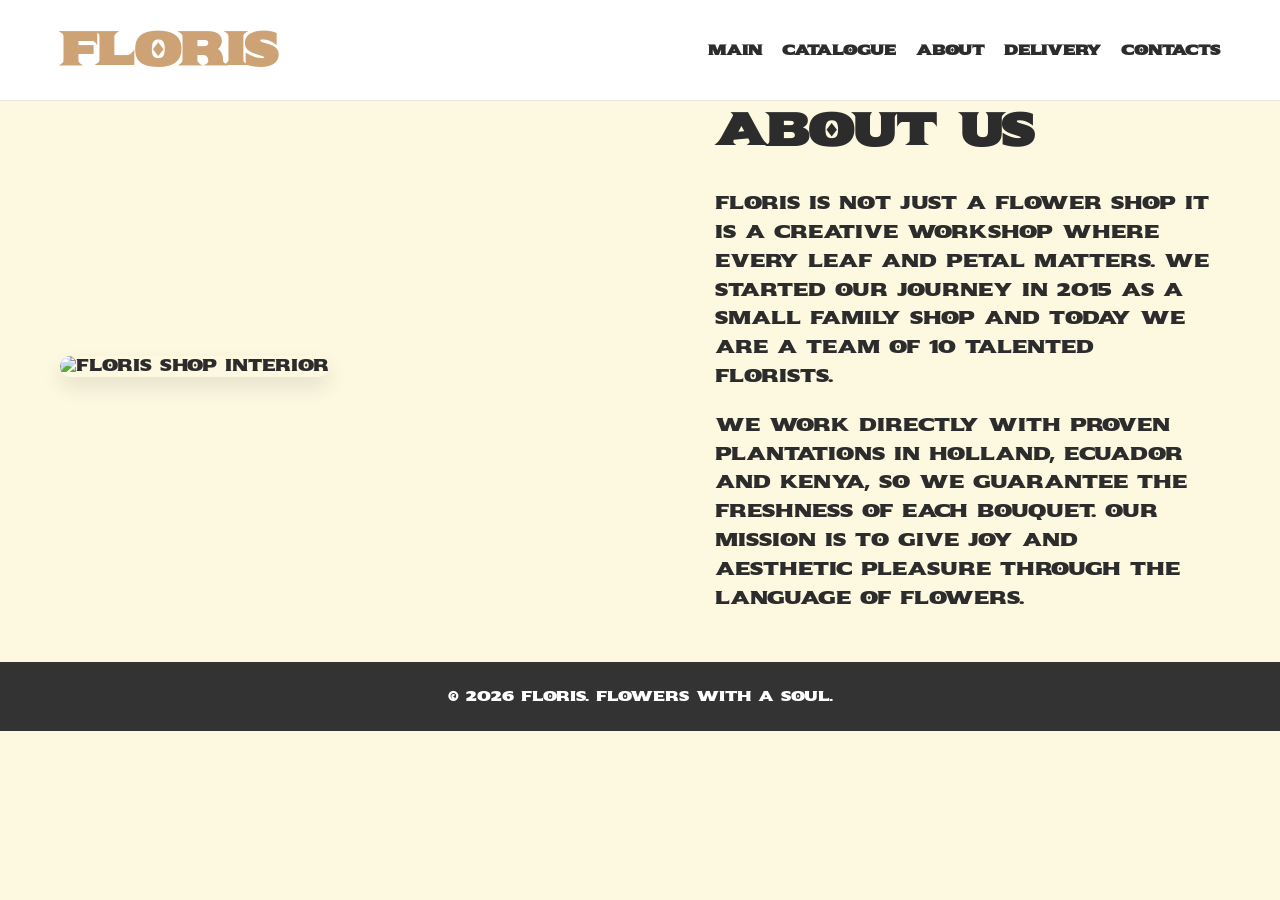
==== about.html @ edd5c046 "Add files via upload" ====
<!DOCTYPE html>
<html lang="uk">

<head>
    <meta charset="UTF-8">
    <title>Floris - Про нас</title>
    <link rel="stylesheet" href="style.css">
</head>

<body>
    <header>
        <div class="container header-inner">
            <a href="index.html" class="logo">FLORIS</a>
            <input type="checkbox" id="menu-toggle" class="menu-toggle">
            <label for="menu-toggle" class="menu-icon">&#9776;</label>

            <nav>
                <ul>
                    <li><a href="index.html">MAIN</a></li>
                    <li><a href="catalogue.html">CATALOGUE</a></li>
                    <li><a href="about.html">ABOUT</a></li>
                    <li><a href="delivery.html">DELIVERY</a></li>
                    <li><a href="contacts.html">CONTACTS</a></li>
                </ul>
            </nav>
        </div>
    </header>

    <div class="container about-section">
        <div class="about-image">
            <img src="images/shop.png" alt="Floris Shop Interior">
        </div>
        <div class="about-text">
            <h2>ABOUT US</h2>
            <p>FLORIS IS NOT JUST A FLOWER SHOP IT IS A CREATIVE WORKSHOP WHERE EVERY LEAF AND PETAL MATTERS. WE STARTED
                OUR JOURNEY IN 2015 AS A SMALL FAMILY SHOP AND TODAY WE ARE A TEAM OF 10 TALENTED FLORISTS.</p>
            <p>WE WORK DIRECTLY WITH PROVEN PLANTATIONS IN HOLLAND, ECUADOR AND KENYA, SO WE GUARANTEE THE FRESHNESS OF
                EACH BOUQUET. OUR MISSION IS TO GIVE JOY AND AESTHETIC PLEASURE THROUGH THE LANGUAGE OF FLOWERS.</p>
        </div>
    </div>

    <footer>© 2026 FLORIS. FLOWERS WITH A SOUL.</footer>
</body>

</html>
---- style.css ----
/* Підключення шрифту */
@import url('https://fonts.googleapis.com/css2?family=Sekuya&display=swap');

/* Базові налаштування */
:root {
    --bg-color: #FDF9E1;
    --accent-color: #CDA274;
    --dark-text: #2C2C2C;
    --white: #FFFFFF;
    --footer-bg: #333333;
}

* {
    box-sizing: border-box;
    margin: 0;
    padding: 0;
}

body {
    font-family: 'Sekuya', sans-serif;
    background-color: var(--bg-color);
    color: var(--dark-text);
    text-transform: uppercase;
    line-height: 1.3;
}

.container {
    max-width: 1200px;
    margin: 0 auto;
    padding: 0 20px;
}

/* Header */
header {
    background-color: var(--white);
    padding: 20px 0;
    border-bottom: 1px solid rgba(0, 0, 0, 0.1);
}

.header-inner {
    display: flex;
    justify-content: space-between;
    align-items: center;
}

.logo {
    font-size: 46px;
    color: var(--accent-color);
    text-decoration: none;
    font-weight: bold;
}

/* Приховуємо чекбокс та іконку на великих екранах */
.menu-toggle {
    display: none;
}

.menu-icon {
    display: none;
    font-size: 35px;
    cursor: pointer;
    color: var(--accent-color);
    user-select: none;
}

nav ul {
    display: flex;
    list-style: none;
    gap: 20px;
}

nav a {
    text-decoration: none;
    color: var(--dark-text);
    font-weight: bold;
    font-size: 14px;
    transition: color 0.3s;
}

nav a:hover {
    color: var(--accent-color);
}

/* Кнопки */
.btn {
    background-color: var(--accent-color);
    color: var(--dark-text);
    padding: 15px 30px;
    border: none;
    border-radius: 4px;
    cursor: pointer;
    font-family: 'Sekuya';
    text-decoration: none;
    display: inline-block;
    transition: opacity 0.3s;
}

.btn:hover {
    opacity: 0.9;
}

/* Footer */
footer {
    background-color: var(--footer-bg);
    color: var(--white);
    text-align: center;
    padding: 25px 0;
    font-size: 14px;
    margin-top: 30px;
    margin-bottom: 30px;
}

/* --- Секції сторінок --- */

/* Головна (Main) */
.hero {
    height: 500px;
    background: linear-gradient(rgba(0, 0, 0, 0.2), rgba(0, 0, 0, 0.2)), url('images/hero.jpg') center/cover;
    display: flex;
    flex-direction: column;
    justify-content: center;
    align-items: center;
    text-align: center;
    color: var(--white);
}

.hero h1 {
    font-size: 42px;
    margin-bottom: 10px;
}

.hero p {
    font-size: 16px;
    margin-bottom: 30px;
}

.categories-title {
    text-align: center;
    font-size: 40px;
    margin: 40px 0;
}

.category-row {
    height: 180px;
    margin: auto;
    margin-bottom: 20px;
    border-radius: 12px;
    max-width: 1024px;
    display: flex;
    flex-direction: column;
    justify-content: center;
    align-items: center;
    background-size: cover;
    background-position: center;
    color: var(--white);
    position: relative;
    overflow: hidden;
}

.category-row::before {
    content: "";
    position: absolute;
    top: 0;
    left: 0;
    width: 100%;
    height: 100%;
    background: rgba(0, 0, 0, 0.3);
}

.category-row h3,
.category-row .btn {
    position: relative;
    z-index: 1;
}

.category-row h3 {
    font-size: 32px;
    margin-bottom: 10px;
}

/* Каталог (Catalogue) */
.toolbar {
    display: flex;
    justify-content: space-between;
    margin: 30px 0;
}

.tool-box {
    background: var(--white);
    padding: 15px 40px;
    border-radius: 8px;
    font-weight: bold;
    box-shadow: 0 2px 5px rgba(0, 0, 0, 0.05);
}

.product-grid {
    display: grid;
    grid-template-columns: repeat(3, 1fr);
    gap: 25px;
    margin-bottom: 40px;
}

.product-card {
    background: var(--white);
    padding: 20px;
    border-radius: 15px;
    text-align: center;
}

.product-card img {
    width: 100%;
    border-radius: 10px;
    margin-bottom: 15px;
    height: 250px;
    object-fit: cover;
}

.product-card h4 {
    margin-bottom: 15px;
    font-size: 18px;
}

.product-card .btn {
    width: 100%;
    font-size: 20px;
}

/* Про нас (About) */
.about-section {
    display: grid;
    grid-template-columns: 1.2fr 1fr;
    gap: 50px;
    padding: 60px 20;
    align-items: center;
}

.about-image img {
    width: 100%;
    border-radius: 20px;
    box-shadow: 0 10px 20px rgba(0, 0, 0, 0.1);
}

.about-text h2 {
    font-size: 45px;
    margin-bottom: 30px;
}

.about-text p {
    margin-bottom: 20px;
    line-height: 1.6;
    font-size: 18px;
}

/* Доставка (Delivery) */
.delivery-grid {
    display: grid;
    grid-template-columns: 1fr 1fr;
    gap: 30px;
    margin-top: 40px;
}

.info-card {
    background: var(--white);
    padding: 40px;
    border-radius: 20px;
    box-shadow: 10px 10px 0 rgba(205, 162, 116, 0.15);
}

.info-card h3 {
    font-size: 35px;
    margin-bottom: 20px;
}

.info-card p {
    font-size: 20px;
}

.payment-card {
    grid-row: span 1;
    display: flex;
    flex-direction: column;
    justify-content: center;
}

/* Контакти (Contacts) */
.contact-layout {
    display: grid;
    grid-template-columns: 1.2fr 1fr;
    gap: 60px;
    padding: 60px 0;
}

.map-box {
    background: var(--white);
    padding: 15px;
    border-radius: 20px;
    text-align: center;
}

.map-box img {
    width: 100%;
    border-radius: 15px;
    margin-bottom: 20px;
}

.map-box h3 {
    font-size: 24px;
}

.contact-info h2 {
    font-size: 48px;
    margin-bottom: 40px;
}

.contact-item {
    margin-bottom: 35px;
}

.contact-item h3 {
    font-size: 28px;
    margin-bottom: 15px;
    color: var(--accent-color);
}

.contact-item p {
    font-size: 20px;
    margin-bottom: 8px;
}

/* Медіа-запит для планшетів та смартфонів (до 768px) */
@media (max-width: 768px) {

    /* Налаштування хедера для правильного позиціонування меню */
    .header-inner {
        position: relative;
        align-items: center;
    }

    /* Показуємо іконку списку */
    .menu-icon {
        display: block;
    }

    /* Ховаємо і відриваємо навігацію з потоку, щоб падала ПОВЕРХ контенту */
    nav {
        display: none;
        position: absolute;
        top: 100%;
        left: 0;
        width: 100%;
        z-index: 999;
        margin-top: 20px;
    }

    /* Вертикальний дизайн самого списку меню */
    nav ul {
        flex-direction: column;
        align-items: center;
        gap: 20px;
        background-color: var(--white);
        padding: 30px 0;
        border-radius: 0 0 15px 15px;
        /* Заокруглені кути знизу */
        box-shadow: 0 15px 25px rgba(0, 0, 0, 0.15);
        /* Тінь для ефекту глибини */
    }

    /* Якщо чекбокс натиснуто, показуємо сусідній тег nav */
    .menu-toggle:checked~nav {
        display: block;
    }

    /* Каталог: 2 товари в ряд */
    .product-grid {
        grid-template-columns: repeat(2, 1fr);
    }

    .toolbar {
        flex-direction: column;
        gap: 15px;
    }

    .search-box {
        width: 100%;
        display: flex;
    }

    .search-box input {
        flex-grow: 1;
    }

    /* Про нас, Доставка, Контакти: 1 колонка замість 2 */
    .info-card {
        padding: 20px;
    }

    .info-card h3 {
        font-size: 24px;
        margin-bottom: 10px;
    }

    .info-card p {
        font-size: 12px;
    }

    .about-section,
    .delivery-grid,
    .contact-layout {
        grid-template-columns: 1fr;
        gap: 30px;
    }

    /* Зменшення великих шрифтів */
    .hero h1 {
        font-size: 32px;
    }

    .about-text h2,
    .contact-info h2 {
        font-size: 36px;
    }

    h2 {
        font-size: 32px !important;
    }
}

/* Медіа-запит для мобільних телефонів (до 480px) */
@media (max-width: 480px) {

    /* Каталог: 1 товар в ряд на смартфонах */
    .product-grid {
        grid-template-columns: 1fr;
    }

    .hero h1 {
        font-size: 26px;
    }

    .hero p {
        font-size: 14px;
    }

    .logo {
        font-size: 36px;
    }

    .info-card {
        padding: 10px;
    }

    .categories-title {
        font-size: 22px !important;
    }

    h2 {
        font-size: 24px !important;
    }

    h3 {
        font-size: 20px !important;
    }

    .category-row h3 {
        font-size: 24px;
    }
}
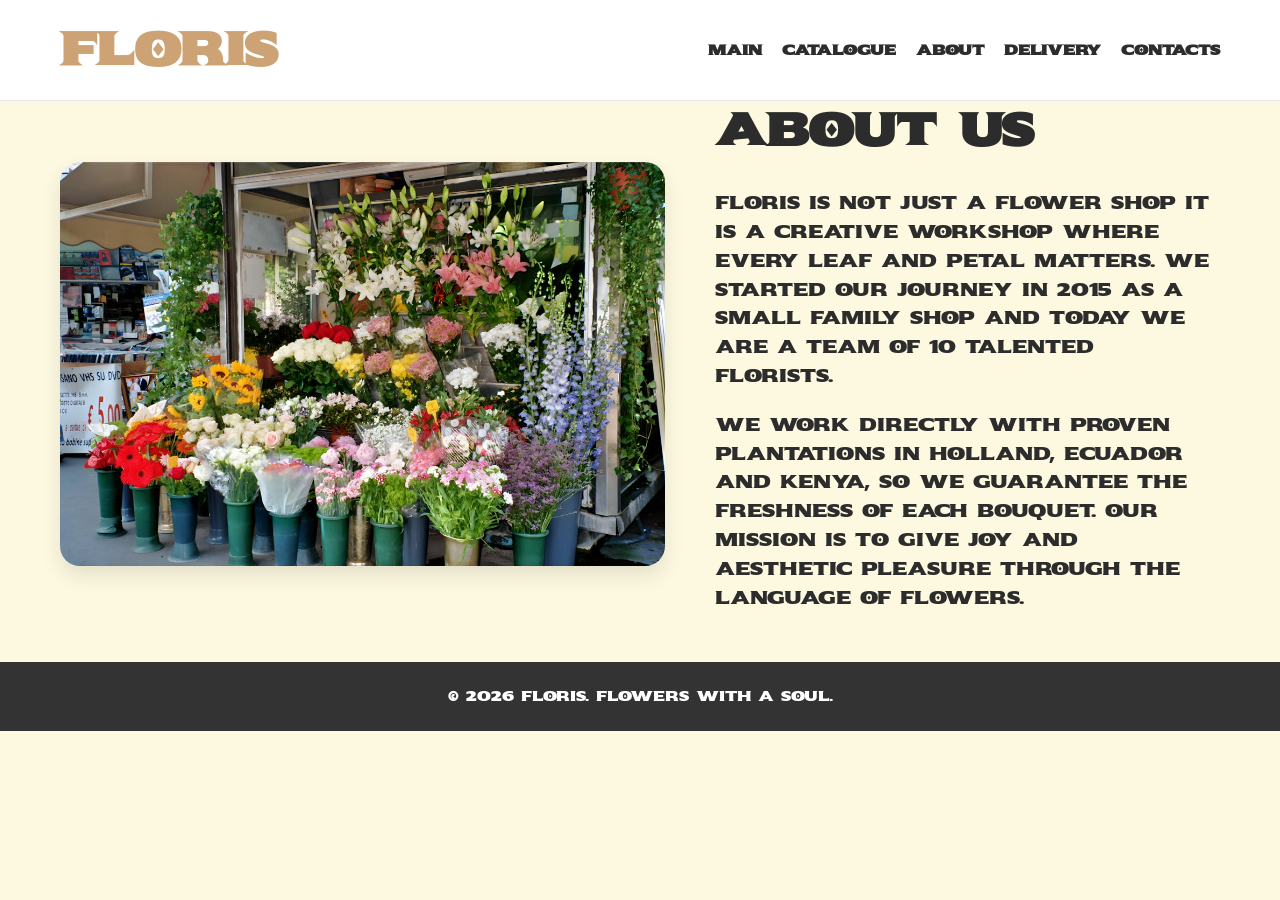
==== commit a3c96b50: "Add viewport meta tag for responsive design" ====
--- a/about.html
+++ b/about.html
@@ -3,6 +3,7 @@
 
 <head>
     <meta charset="UTF-8">
+    <meta name="viewport" content="width=device-width, initial-scale=1.0">
     <title>Floris - Про нас</title>
     <link rel="stylesheet" href="style.css">
 </head>
@@ -42,4 +43,4 @@
     <footer>© 2026 FLORIS. FLOWERS WITH A SOUL.</footer>
 </body>
 
-</html>+</html>
